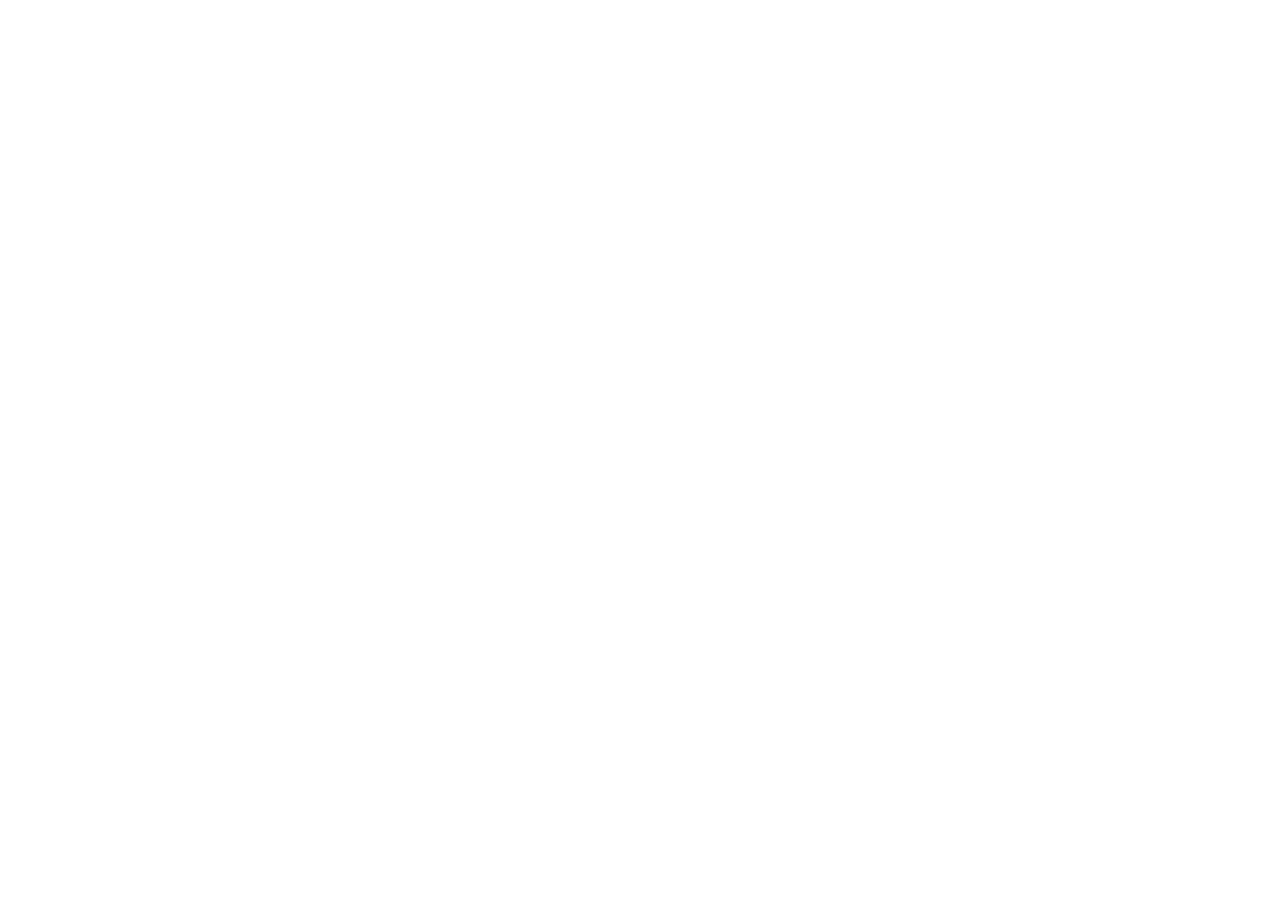
==== index.htm @ cc0945d2 "Changed the numbers to be transparent, added a pause screen with the ability to continue or retstart" ====
<html>
<head>

<script src="jawsjs.js"></script>

<script>
function onClickEvent(event){
if (Tetris.currentInstance) {
Tetris.currentInstance.mouseClicked(event.offsetX, event.offsetY);
}
}
</script>

</head>
<body>

<center>
  <canvas width="600" height="500" onclick="onClickEvent(event)"></canvas>
</center>

<script src="Block.js"></script>
<script src="Shapes.js"></script>
<script src="ControlGroup.js"></script>
<script src="Background.js"></script>
<script src="RandomBag.js"></script>
<script src="PreviewGroup.js"></script>
<script src="NumberDisplay.js"></script>
<script src="ScoreTracker.js"></script>
<script src="Game.js"></script>
<script src="Game_Logic.js"></script>
<script src="Button.js"></script>
<script src="tetris.js"></script>

</body>
</html>
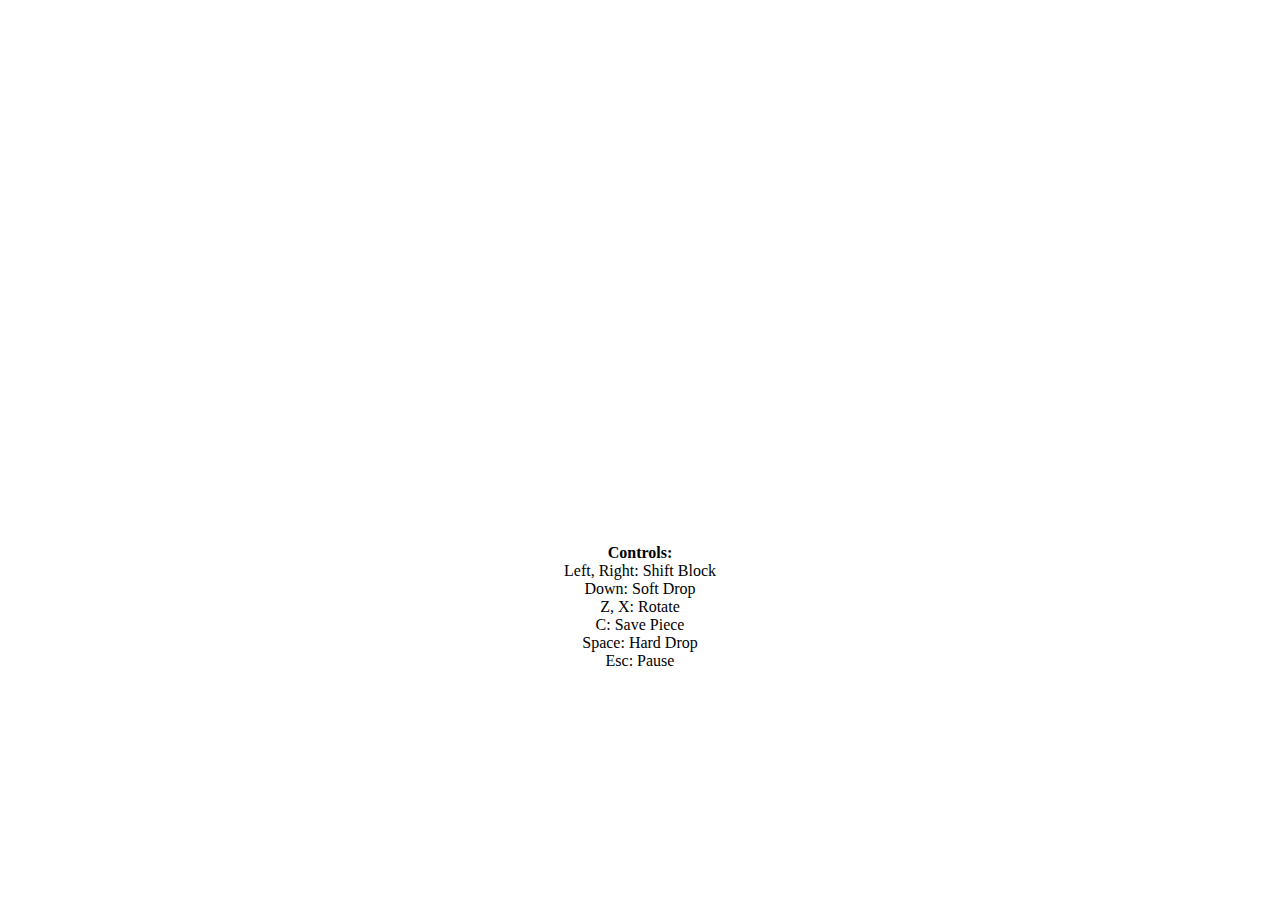
==== commit 7609c8b2: "fixed some appearance problems" ====
--- a/index.htm
+++ b/index.htm
@@ -1,35 +1,82 @@
 <html>
-<head>
+  <head>
+    <link href='http://fonts.googleapis.com/css?family=VT323' rel='stylesheet' type='text/css' />
+    <style type="text/css">
+      .ttyOutput
+      {
+      font-family: VT323;
+      font-size:20px;
+      position: relative;
+      height: 0px;
+      color: #008800;
+      }
+      .scoreOutput
+      {
+      top: 140px; left: 20px;
+      }
+      .linesOutput
+      {
+      top: 235px; left: 20px;
+      }
+      .levelOutput
+      {
+      top: 328; left: 20px;
+      }
+.tickerOutput
+{
+top: 372; left: 435;
+}
+    </style>
 
-<script src="jawsjs.js"></script>
+    <script src="jawsjs.js"></script>
 
-<script>
-function onClickEvent(event){
-if (Tetris.currentInstance) {
-Tetris.currentInstance.mouseClicked(event.offsetX, event.offsetY);
-}
-}
-</script>
+    <script>
+      function onClickEvent(event){
+      if (Tetris.currentInstance) {
+      Tetris.currentInstance.mouseClicked(event.pageX - event.currentTarget.offsetLeft, event.pageY - event.currentTarget.offsetTop);
+      }
+      }
+    </script>
 
-</head>
-<body>
+  </head>
+  <body>
 
-<center>
-  <canvas width="600" height="500" onclick="onClickEvent(event)"></canvas>
-</center>
+    <div style="width: 600px; height: 500px; margin: 0 auto;">
+      
+      <div class="ttyOutput scoreOutput" id="scoreDiv"></div>
+      <div class="ttyOutput linesOutput" id="linesDiv"></div>
+      <div class="ttyOutput levelOutput" id="levelDiv"></div>
+      <div class="ttyOutput tickerOutput" id="tickerDiv"></div>
+      
+      <canvas id="gameCanvas" width="600" height="500" onclick="onClickEvent(event)"></canvas>
+    </div>
 
-<script src="Block.js"></script>
-<script src="Shapes.js"></script>
-<script src="ControlGroup.js"></script>
-<script src="Background.js"></script>
-<script src="RandomBag.js"></script>
-<script src="PreviewGroup.js"></script>
-<script src="NumberDisplay.js"></script>
-<script src="ScoreTracker.js"></script>
-<script src="Game.js"></script>
-<script src="Game_Logic.js"></script>
-<script src="Button.js"></script>
-<script src="tetris.js"></script>
 
-</body>
+
+    <script src="Block.js"></script>
+    <script src="Shapes.js"></script>
+    <script src="WallKicks.js"></script>
+    <script src="ControlGroup.js"></script>
+    <script src="Background.js"></script>
+    <script src="RandomBag.js"></script>
+    <script src="PreviewGroup.js"></script>
+    <script src="ScoreTracker.js"></script>
+    <script src="TtyBlock.js"></script>
+    <script src="Game.js"></script>
+    <script src="Game_Logic.js"></script>
+    <script src="Button.js"></script>
+    <script src="tetris.js"></script>
+
+
+    <br/><br/>
+    <div style="text-align: center;">
+      <b>Controls:</b><br/>
+      Left, Right: Shift Block<br/>
+      Down: Soft Drop<br/>
+      Z, X: Rotate<br/>
+      C: Save Piece<br/>
+      Space: Hard Drop<br/>
+      Esc: Pause<br/>
+    </div>
+  </body>
 </html>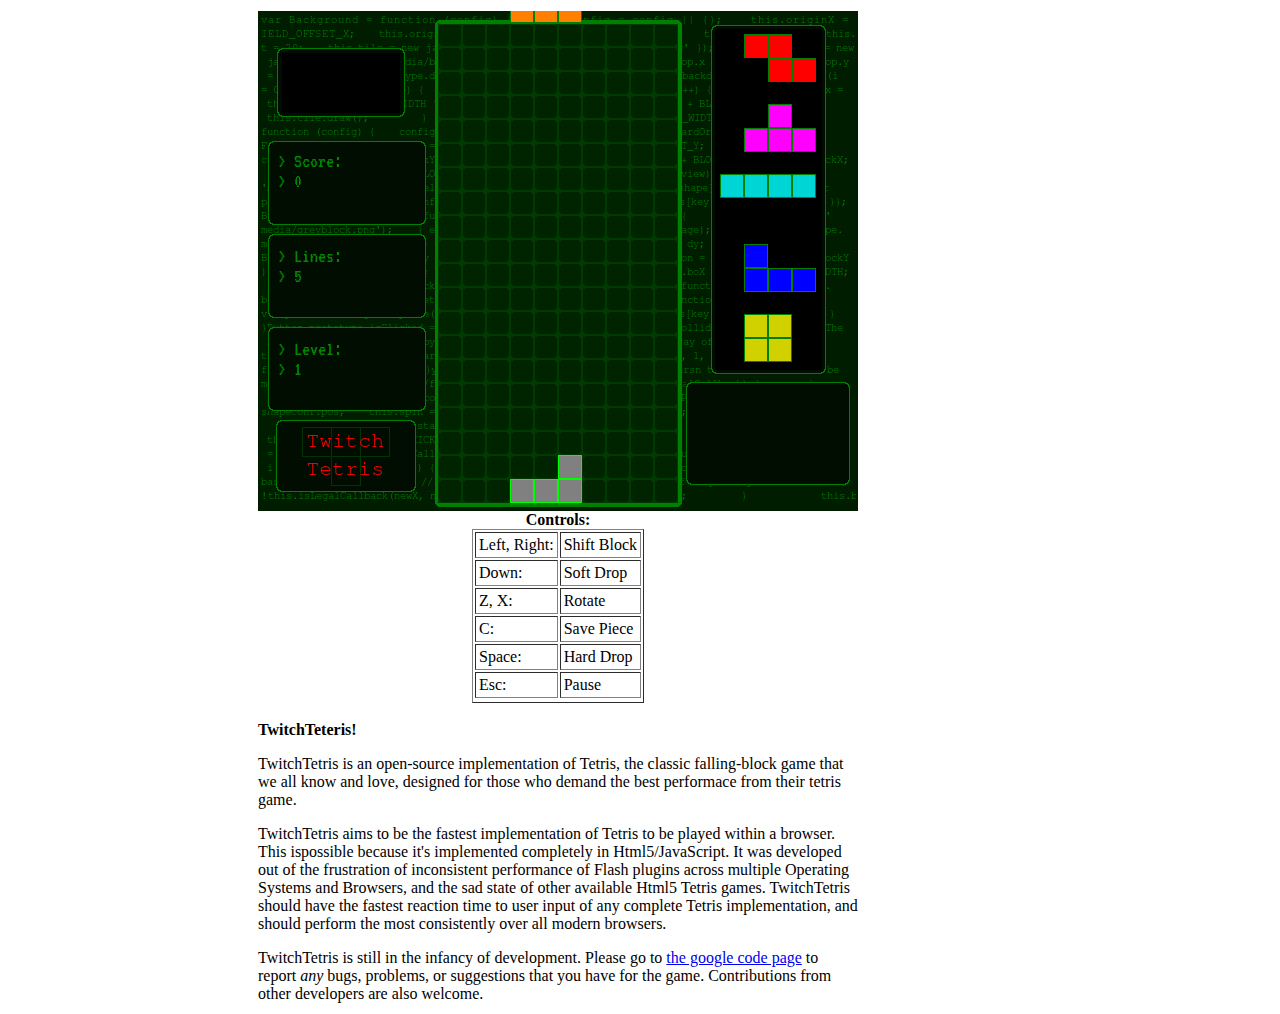
==== commit a90064bc: "Version 0.1.1" ====
--- a/index.htm
+++ b/index.htm
@@ -7,7 +7,7 @@
       font-family: VT323;
       font-size:20px;
       position: relative;
-      height: 0px;
+      height: 0px; width: 200px;
       color: #008800;
       }
       .scoreOutput
@@ -29,30 +29,6 @@
     </style>
 
     <script src="jawsjs.js"></script>
-
-    <script>
-      function onClickEvent(event){
-      if (Tetris.currentInstance) {
-      Tetris.currentInstance.mouseClicked(event.pageX - event.currentTarget.offsetLeft, event.pageY - event.currentTarget.offsetTop);
-      }
-      }
-    </script>
-
-  </head>
-  <body>
-
-    <div style="width: 600px; height: 500px; margin: 0 auto;">
-      
-      <div class="ttyOutput scoreOutput" id="scoreDiv"></div>
-      <div class="ttyOutput linesOutput" id="linesDiv"></div>
-      <div class="ttyOutput levelOutput" id="levelDiv"></div>
-      <div class="ttyOutput tickerOutput" id="tickerDiv"></div>
-      
-      <canvas id="gameCanvas" width="600" height="500" onclick="onClickEvent(event)"></canvas>
-    </div>
-
-
-
     <script src="Block.js"></script>
     <script src="Shapes.js"></script>
     <script src="WallKicks.js"></script>
@@ -68,15 +44,70 @@
     <script src="tetris.js"></script>
 
 
-    <br/><br/>
-    <div style="text-align: center;">
-      <b>Controls:</b><br/>
-      Left, Right: Shift Block<br/>
-      Down: Soft Drop<br/>
-      Z, X: Rotate<br/>
-      C: Save Piece<br/>
-      Space: Hard Drop<br/>
-      Esc: Pause<br/>
-    </div>
+    <script>
+      function onClickEvent(event){
+      if (Tetris.currentInstance) {
+      // must be parent element if inside table tags
+      //Tetris.currentInstance.mouseClicked(event.pageX - event.currentTarget.parentElement.offsetLeft, event.pageY - event.currentTarget.parentElement.offsetTop);
+      Tetris.currentInstance.mouseClicked(event.layerX, event.layerY);
+      }
+      }
+    </script>
+
+  </head>
+  <body>
+    <table border="0" style="margin: 0 auto">
+      <tr>
+	<td>
+	  <div style="width: 600px; position: relative; top: 0; left: 0;">
+	
+	    <div class="ttyOutput scoreOutput" id="scoreDiv"></div>
+	    <div class="ttyOutput linesOutput" id="linesDiv"></div>
+	    <div class="ttyOutput levelOutput" id="levelDiv"></div>
+	    <div class="ttyOutput tickerOutput" id="tickerDiv"></div>
+	    
+	    <canvas id="gameCanvas" width="600" height="500" onclick="onClickEvent(event)"></canvas>
+	    
+	    <div style="text-align: center;">
+	      <b>Controls:</b><br/>
+	      <table border="1" cellpadding="3" style="margin: 0 auto;">
+		<tr><td>Left, Right:</td><td>Shift Block</td></tr>
+		<tr><td>Down:</td> <td>Soft Drop</td></tr>
+		<tr><td>Z, X:</td><td>Rotate</td></tr>
+		<tr><td>C:</td><td>Save Piece</td></tr>
+		<tr><td>Space:</td><td>Hard Drop</td></tr>
+		<tr><td>Esc:</td><td>Pause</td><tr>
+	      </table>
+	    </div>
+	    <br/>
+	    <div>
+	      <b>TwitchTeteris!</b><br/>
+	      <p>TwitchTetris is an open-source implementation of Tetris, the classic falling-block game that we all know and love, designed for those who demand the best performace from their tetris game.</p>
+	      <p>TwitchTetris aims to be the fastest implementation of Tetris to be played within a browser. This ispossible because it's implemented completely in Html5/JavaScript. It was developed out of the frustration of inconsistent performance of Flash plugins across multiple Operating Systems and Browsers, and the sad state of other available Html5 Tetris games. TwitchTetris should have the fastest reaction time to user input of any complete Tetris implementation, and should perform the most consistently over all modern browsers.</p>
+
+	      <p>TwitchTetris is still in the infancy of development. Please go to <a href="http://code.google.com/p/html5tetris/">the google code page</a> to report <i>any</i> bugs, problems, or suggestions that you have for the game. Contributions from other developers are also welcome.</p>
+	      
+	    </div>
+
+	  </div>
+	</td>
+	<td>
+	  <div style="width: 160;">
+<script type="text/javascript"><!--
+google_ad_client = "ca-pub-9406939281323264";
+/* TwitchTetris Ads */
+google_ad_slot = "5204671365";
+google_ad_width = 160;
+google_ad_height = 600;
+//-->
+</script>
+<script type="text/javascript"
+src="http://pagead2.googlesyndication.com/pagead/show_ads.js">
+</script>
+	  </div>
+	</td>
+      </tr>
+    </table>
+    
   </body>
 </html>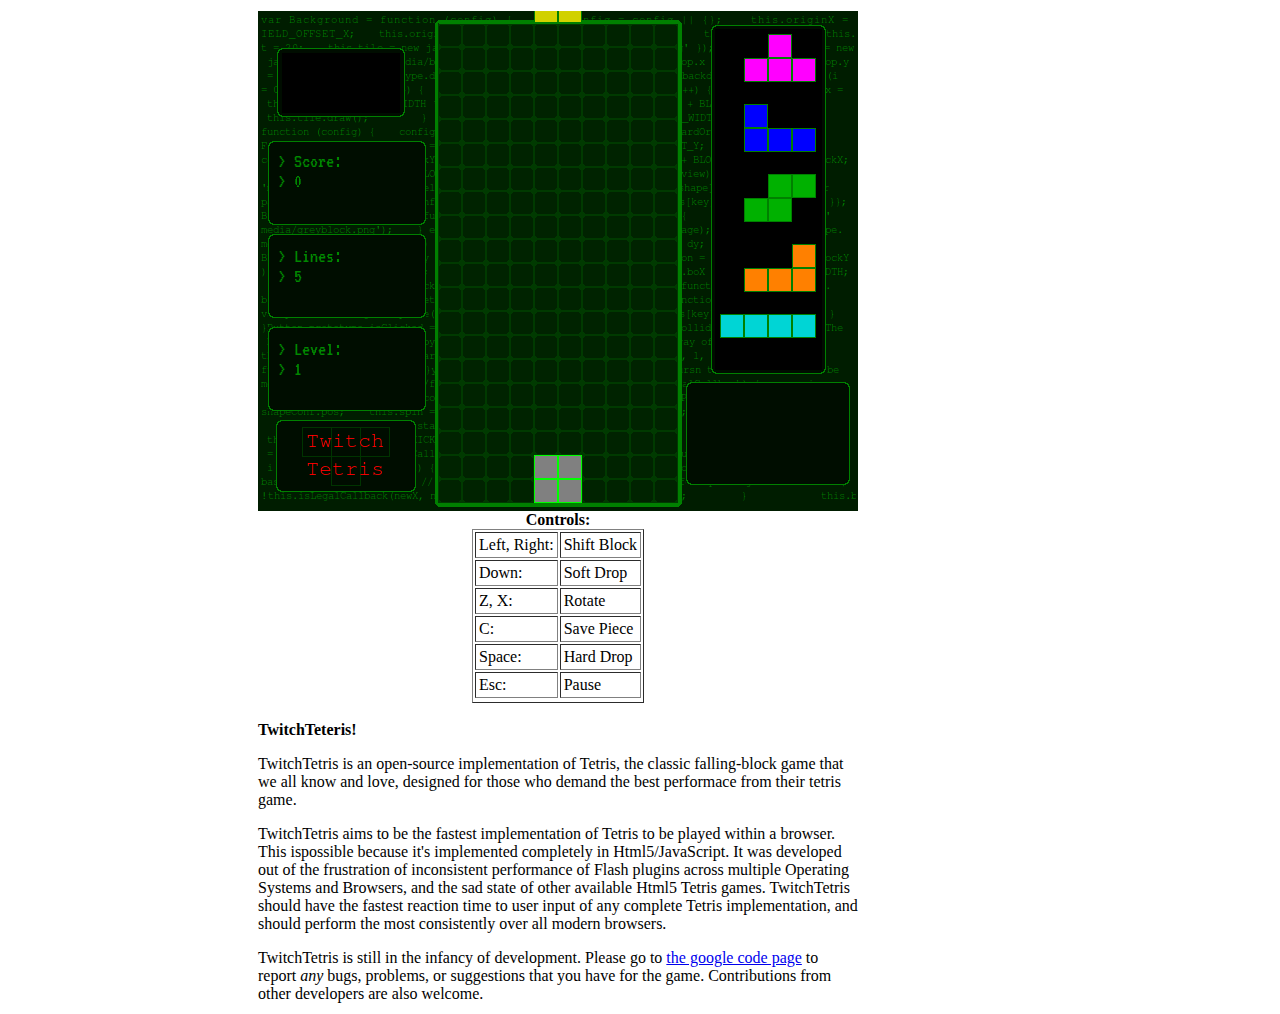
==== commit 1ce4ba32: "Merge" ====
--- a/index.htm
+++ b/index.htm
@@ -1,32 +1,9 @@
 <html>
   <head>
-    <link href='http://fonts.googleapis.com/css?family=VT323' rel='stylesheet' type='text/css' />
-    <style type="text/css">
-      .ttyOutput
-      {
-      font-family: VT323;
-      font-size:20px;
-      position: relative;
-      height: 0px; width: 200px;
-      color: #008800;
-      }
-      .scoreOutput
-      {
-      top: 140px; left: 20px;
-      }
-      .linesOutput
-      {
-      top: 235px; left: 20px;
-      }
-      .levelOutput
-      {
-      top: 328; left: 20px;
-      }
-.tickerOutput
-{
-top: 372; left: 435;
-}
-    </style>
+    <title>TwitchTetris</title>
+    <link href="http://fonts.googleapis.com/css?family=VT323" rel="stylesheet" type="text/css" />
+
+    <link href="styles.css" rel="stylesheet" type="text/css" />
 
     <script src="jawsjs.js"></script>
     <script src="Block.js"></script>
@@ -47,8 +24,6 @@
     <script>
       function onClickEvent(event){
       if (Tetris.currentInstance) {
-      // must be parent element if inside table tags
-      //Tetris.currentInstance.mouseClicked(event.pageX - event.currentTarget.parentElement.offsetLeft, event.pageY - event.currentTarget.parentElement.offsetTop);
       Tetris.currentInstance.mouseClicked(event.layerX, event.layerY);
       }
       }
@@ -56,10 +31,10 @@
 
   </head>
   <body>
-    <table border="0" style="margin: 0 auto">
+    <table border="0" class="mainTable">
       <tr>
 	<td>
-	  <div style="width: 600px; position: relative; top: 0; left: 0;">
+	  <div class="gamePanel">
 	
 	    <div class="ttyOutput scoreOutput" id="scoreDiv"></div>
 	    <div class="ttyOutput linesOutput" id="linesDiv"></div>
@@ -68,9 +43,9 @@
 	    
 	    <canvas id="gameCanvas" width="600" height="500" onclick="onClickEvent(event)"></canvas>
 	    
-	    <div style="text-align: center;">
+	    <div class="controlsTitle">
 	      <b>Controls:</b><br/>
-	      <table border="1" cellpadding="3" style="margin: 0 auto;">
+	      <table border="1" cellpadding="3" class="controlsTable">
 		<tr><td>Left, Right:</td><td>Shift Block</td></tr>
 		<tr><td>Down:</td> <td>Soft Drop</td></tr>
 		<tr><td>Z, X:</td><td>Rotate</td></tr>
@@ -91,8 +66,8 @@
 
 	  </div>
 	</td>
-	<td>
-	  <div style="width: 160;">
+	<td style="vertical-align: text-top;">
+	  <div class="towerAd">
 <script type="text/javascript"><!--
 google_ad_client = "ca-pub-9406939281323264";
 /* TwitchTetris Ads */
--- a/styles.css
+++ b/styles.css
@@ -0,0 +1,60 @@
+/** PAGE ELEMENTS **/
+
+/* Page table */
+.mainTable
+{
+    margin: 0 auto
+}
+
+/* panel containing the game and controls */
+.gamePanel
+{
+    width: 600px;
+    position: relative;
+    top: 0; left: 0;
+}
+
+/* controls table */
+.controlsTitle
+{
+    text-align: center;
+}
+.controlsTable
+{
+    margin: 0 auto;
+}
+
+/* right side tower ad */
+.towerAd
+{
+    width: 160;
+}
+
+
+/** GAME ELEMENTS **/
+/* text blocks */
+.ttyOutput
+{
+    font-family: VT323;
+    font-size:20px;
+    position: relative;
+    height: 0px; width: 200px;
+    color: #008800;
+}
+.scoreOutput
+{
+    top: 140px; left: 20px;
+}
+.linesOutput
+{
+    top: 235px; left: 20px;
+}
+.levelOutput
+{
+    top: 328; left: 20px;
+}
+.tickerOutput
+{
+    top: 372; left: 435;
+}
+
